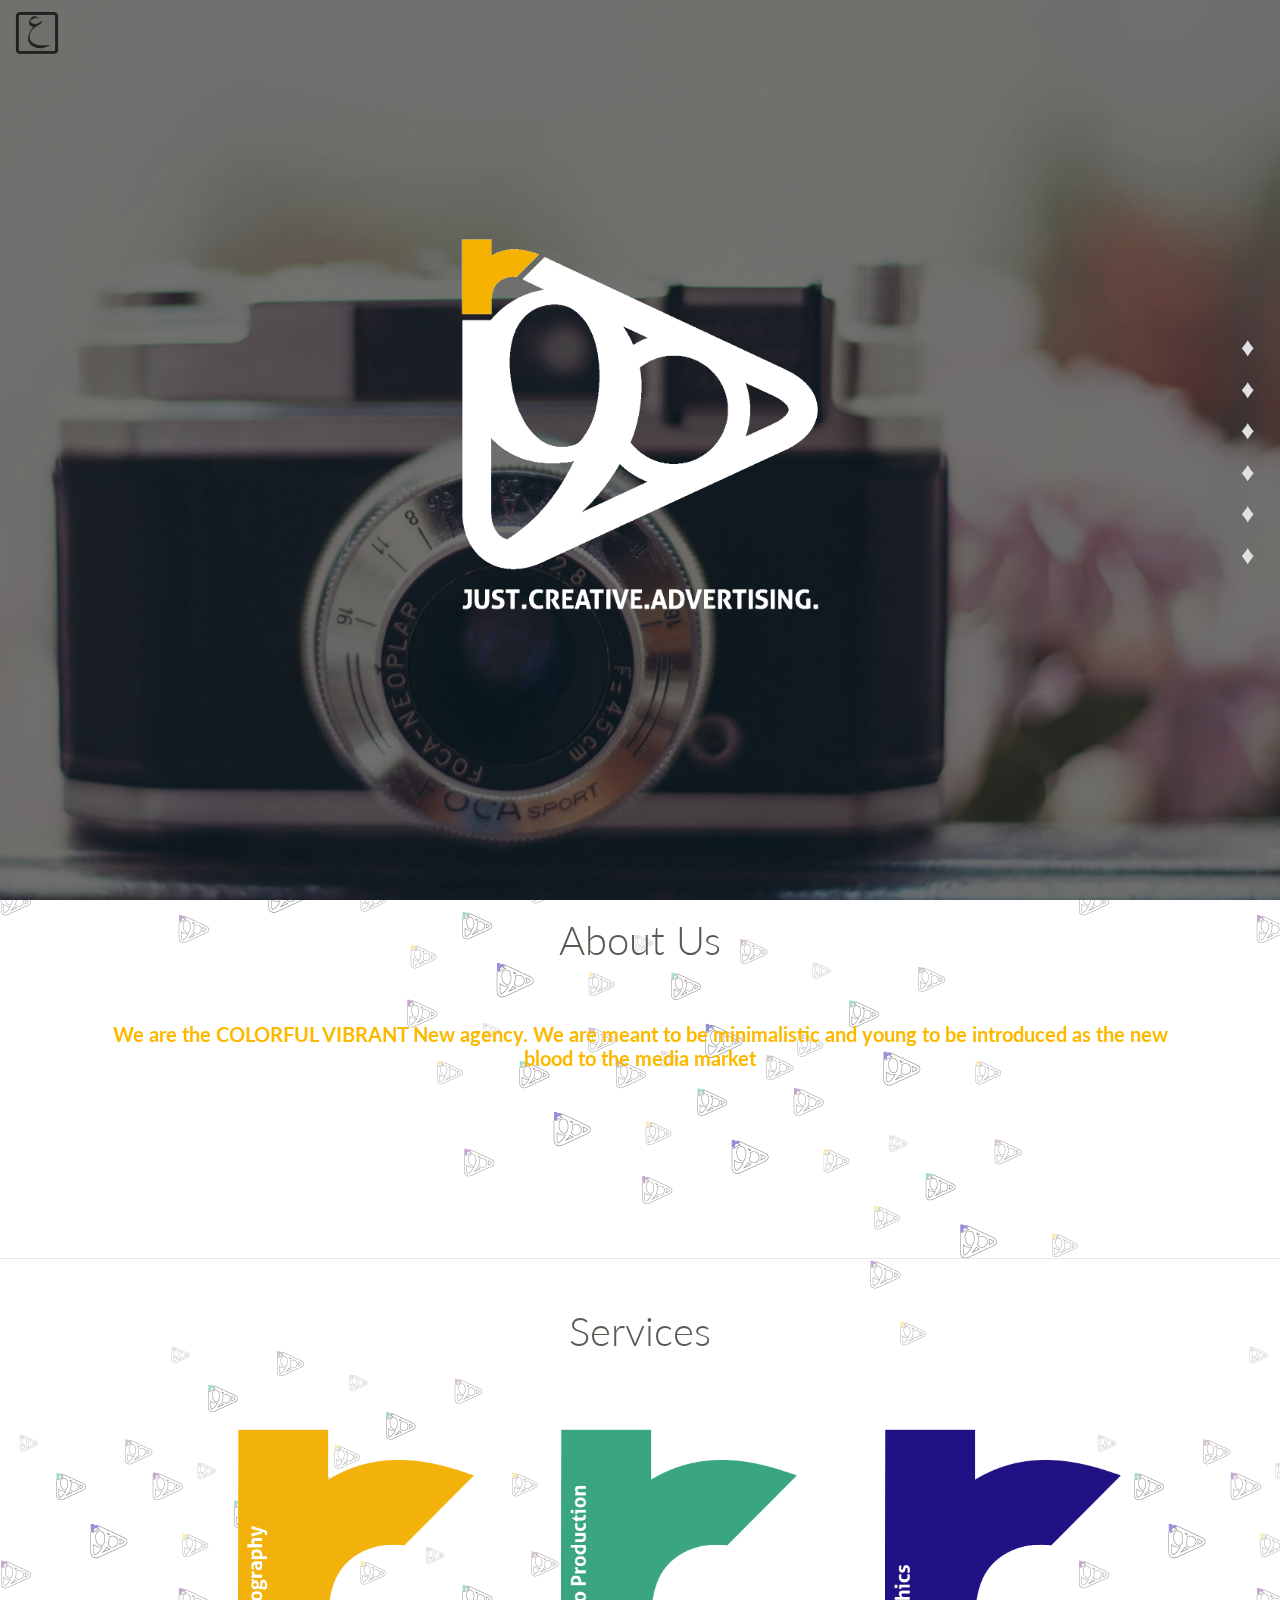
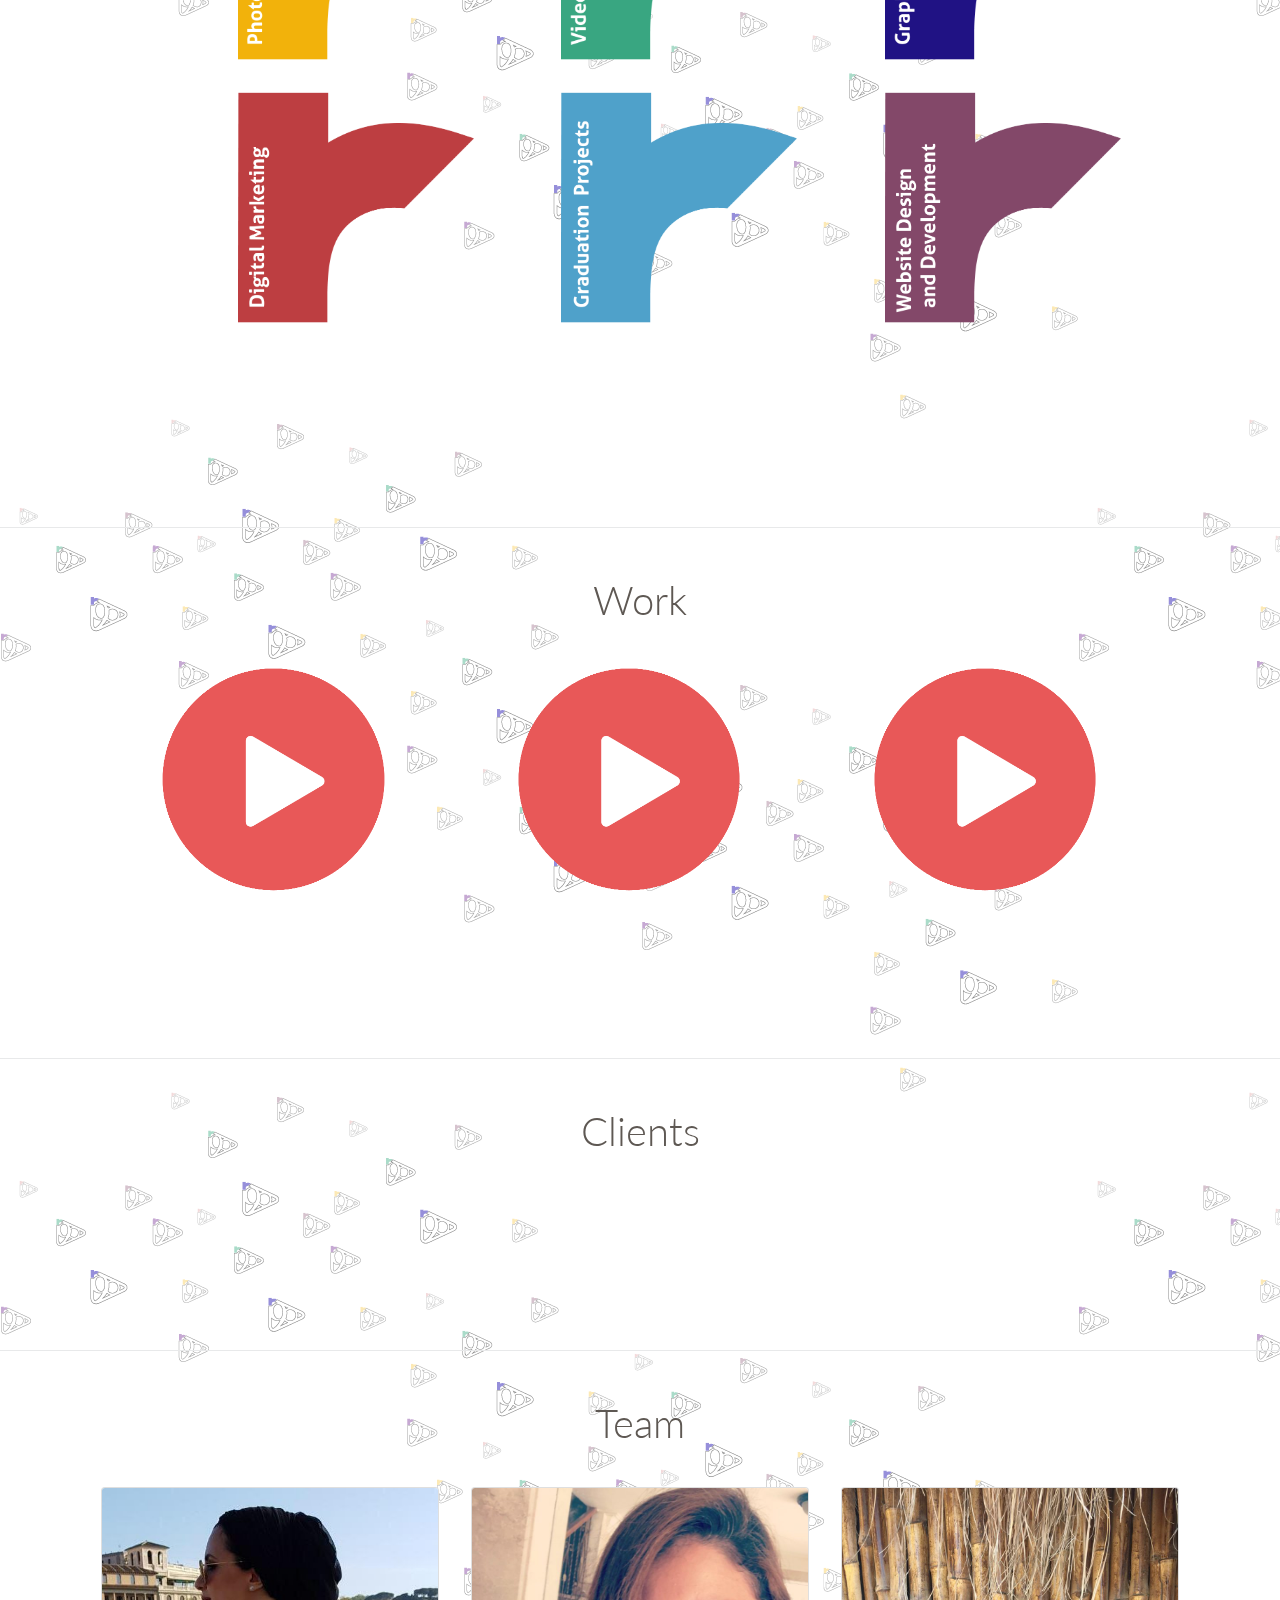
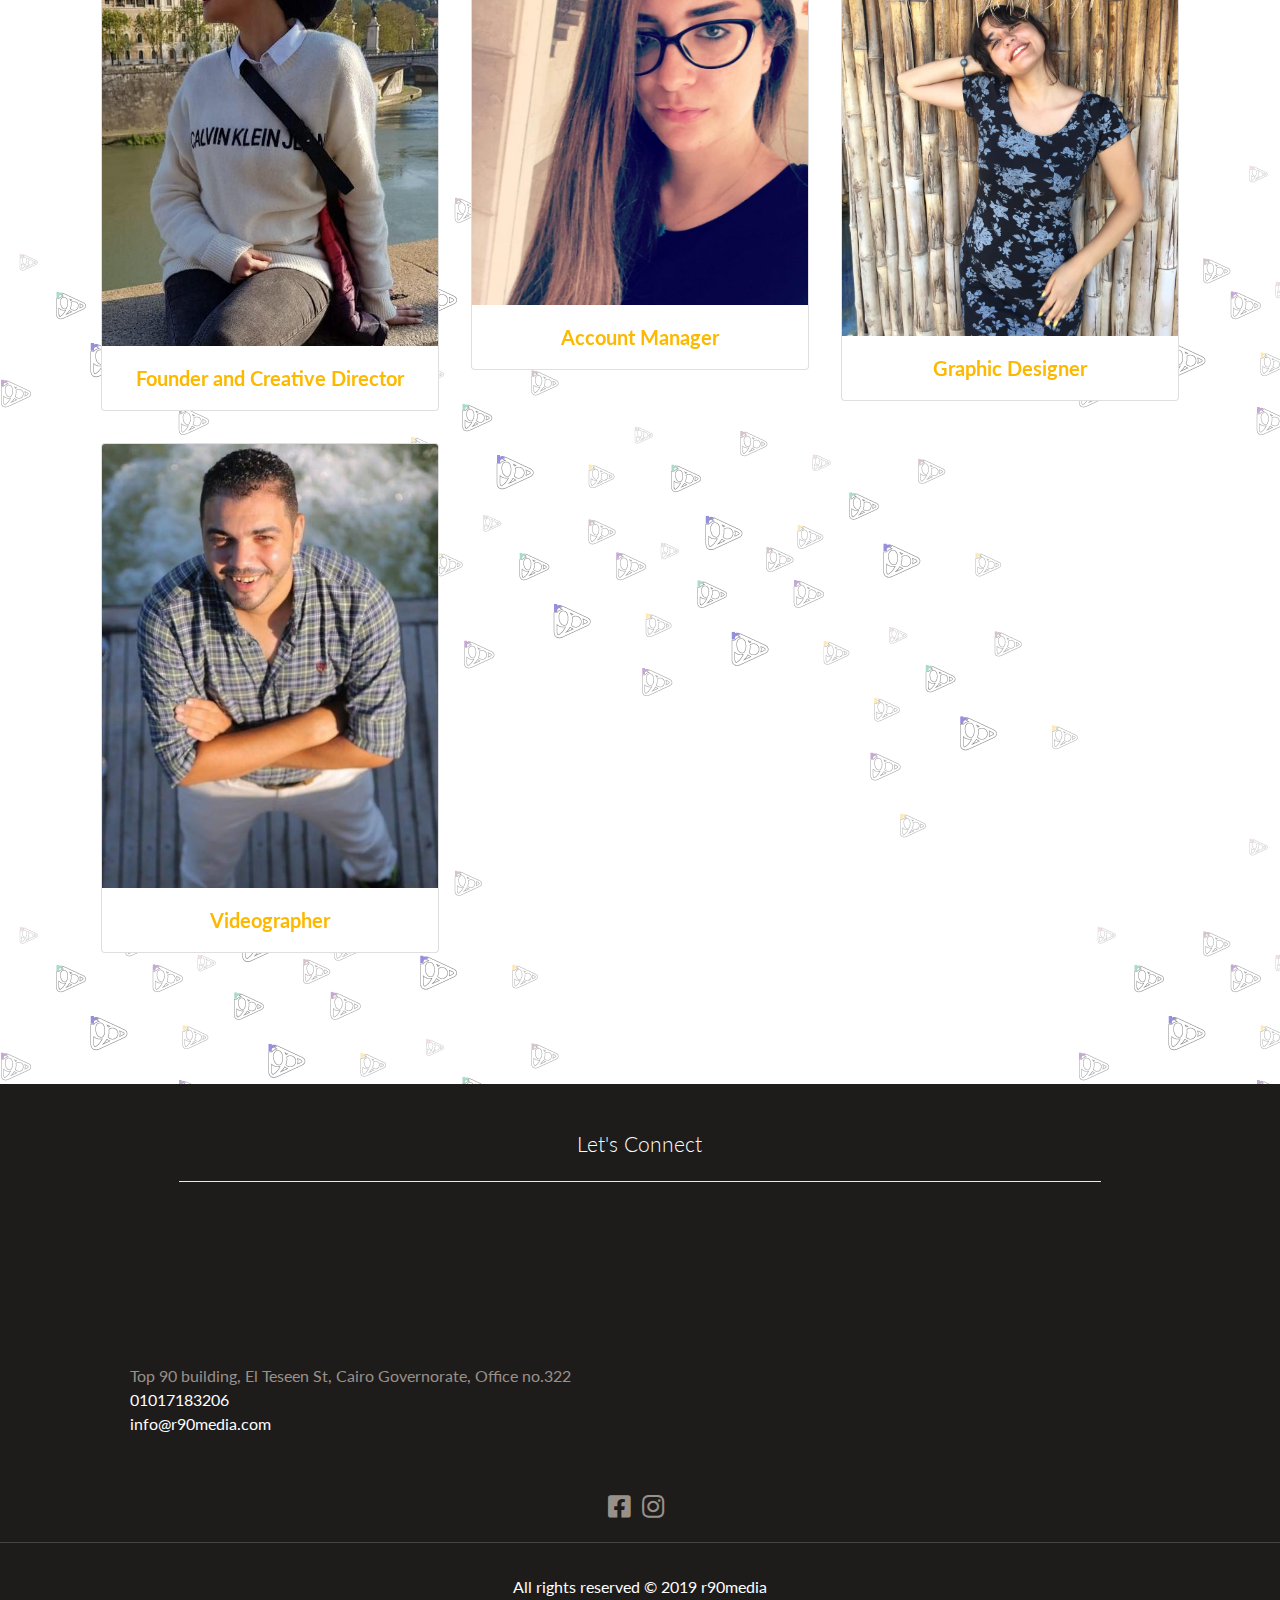
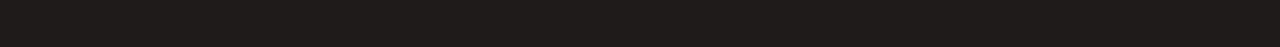
==== index.html @ 30bb2161 "copyright fixed" ====
<!DOCTYPE html>
<html>

<head>
    <meta charset="UTF-8">
    <meta name="Description" content="r90 media Advertising Agency">
    <meta name="viewport" content="width=device-width">
    <title>r90 media</title>
    <link rel="icon" type="image/png" href="img/r90.png">
    <!---------Linking to Bootstrap----------->
    <link rel="stylesheet" href="https://stackpath.bootstrapcdn.com/bootstrap/4.3.1/css/bootstrap.min.css">
    <link rel="stylesheet" href="https://use.fontawesome.com/releases/v5.5.0/css/all.css">
    <link rel="stylesheet" href="style.css">
    <link rel="stylesheet" href="css/fixed.css">
</head>

<body id="english" data-spy="scroll" data-target="#navbarResponsive">


    <div id="home">

            <div class="lang-icon">
                   <a href="arabic.html"> <img src="img/arabic_icon.png">
                   </a>
                </div>

        <ul class="side-navigation">
            <li class="side-item" id="item1">
                <a href="#home">
                    <span class="sep">♦</span>
                    <span class="sep-hidden">back to top</span>
                </a>

            </li>
            <li class="side-item" id="item2">
                <a href="#services">

                    <span class="sep">♦</span>
                    <span class="sep-hidden">services</span>
                </a>

            </li>
            <li class="side-item" id="item3">
                <a href="#work">
                    <span class="sep">♦</span>
                    <span class="sep-hidden">work</span>
                </a>

            </li>
            <li class="side-item" id="item4">
                <a href="#clients">

                    <span class="sep">♦</span>
                    <span class="sep-hidden">clients</span>
                </a>

            </li>
            <li class="side-item" id="item5">
                <a href="#team">

                    <span class="sep">♦</span>
                    <span class="sep-hidden">Team</span>
                </a>

            </li>
            <li class="side-item" id="item6">
                <a href="#contact">

                    <span class="sep">♦</span>
                    <span class="sep-hidden">Contact us</span>
                </a>

            </li>
        </ul>

       


        <div class="landing">
            <div class="home-wrap">

                <div class="home-inner">
                    <div class="home-inner-foreground">
                        <div class="header-image">
                            <img src="img/header.gif" alt="r90media home">
                        </div>
                    </div>
                </div>
            </div>
        </div>


    </div>



    <div id="about-us" class="offset container">
        <div class="col-12 narrow text-center">
            <h1>About Us</h1>
            <h5>We are the COLORFUL VIBRANT New agency. We are meant to be minimalistic and young to be introduced as
                the new blood to the media market</h5>


        </div>

    </div>
    <div class="liner"></div>


    <div id="services" class="offset container">
        <div class="col-12 narrow text-center">
            <h1>Services</h1>

            <div class="margins">
                <div class="row justify-content-center">

                    <div class="col-6 col-md-4">
                        <div class="parent">
                            <img src="img/serv/serv (1).png" alt="" class="TopCover">
                            <img src="img/serv/serv (2).png" alt="" class="DownInfo">
                        </div>
                    </div>


                    <div class="col-6 col-md-4">
                        <div class="parent">
                            <img src="img/serv/serv (3).png" alt="" class="TopCover">
                            <img src="img/serv/serv (4).png" alt="" class="DownInfo">
                        </div>
                    </div>

                    <div class="col-6 col-md-4">
                        <div class="parent">
                            <img src="img/serv/serv (5).png" alt="" class="TopCover">
                            <img src="img/serv/serv (6).png" alt="" class="DownInfo">
                        </div>
                    </div>
                </div>


                <div class="row justify-content-center">
                    <div class="col-6 col-md-4">
                        <div class="parent">
                            <img src="img/serv/serv (7).png" alt="" class="TopCover">
                            <img src="img/serv/serv (8).png" alt="" class="DownInfo">
                        </div>
                    </div>

                    <div class="col-6 col-md-4">
                        <div class="parent">
                            <img src="img/serv/serv (9).png" alt="" class="TopCover">
                            <img src="img/serv/serv (10).png" alt="" class="DownInfo">
                        </div>
                    </div>

                    <div class="col-6 col-md-4">
                        <div class="parent">
                            <img src="img/serv/serv (11).png" alt="" class="TopCover">
                            <img src="img/serv/serv (12).png" alt="" class="DownInfo">
                        </div>
                    </div>
                </div>
            </div>
        </div>
    </div>

    <div class="liner"></div>

    <div id="work" class="offset container">
        <div class="col-12 narrow text-center">
            <h1>Work</h1>

            <div class="row align-items-center margins">

                <div class="col-8 col-md-4">
                    <a href="projects.html#videography">
                        <div class="parent">
                            <img src="img/work/proj (1).png" alt="" class="TopCover">
                            <img src="img/work/proj (2).png" alt="" class="DownInfo">
                        </div>
                    </a>
                </div>


                <div class="col-8 col-md-4">
                    <a href="projects.html">
                        <div class="parent">
                            <img src="img/work/proj (1).png" alt="" class="TopCover">
                            <img src="img/work/proj (2).png" alt="" class="DownInfo">
                        </div>
                    </a>
                </div>

                <div class="col-8 col-md-4">
                    <a href="projects.html">
                        <div class="parent">
                            <img src="img/work/proj (1).png" alt="" class="TopCover">
                            <img src="img/work/proj (2).png" alt="" class="DownInfo">
                        </div>
                    </a>
                </div>
            </div>

        </div>
    </div>

    <div class="liner"></div>

    <div id="clients" class="offset container">
        <div class="col-12 narrow text-center">
            <h1>Clients</h1>

            <div class="row align-items-center">

                <div class="col-md">
                    <div class="parent-cl">
                        <img src="https://r90media.files.wordpress.com/2019/08/ncg-logo-02-e1566301407555.png?w=820"
                            alt="">

                    </div>
                </div>


                <div class="col-md">
                    <div class="parent-cl">
                        <img src="https://r90media.files.wordpress.com/2019/08/62077282_2482028028692754_248214286113964032_n-3.png?w=900"
                            alt="">
                    </div>
                </div>
            </div>

        </div>
    </div>

    <div class="liner"></div>

    <div id="team" class="offset container">
        <div class="col-12 narrow text-center">
            <h1>Team</h1>
        </div>

        <div class="row">

            <div class="col-sm-4">
                <div class="card">
                    <img src="img/team/Rana.jpeg" class="card-img-top" alt="Founder and Creative Director">
                    <div class="card-body">
                        <h5 class="card-title text-center">Founder and Creative Director</h5>
                    </div>
                </div>
            </div>

            <div class="col-sm-4">
                <div class="card">
                    <img src="img/team/Heba.jpeg" class="card-img-top" alt="Account Manager">
                    <div class="card-body">
                        <h5 class="card-title text-center">Account Manager</h5>
                    </div>
                </div>
            </div>
            <div class="col-sm-4">
                <div class="card">
                    <img src="img/team/Israa.jpeg" class="card-img-top" alt="Graphic Designer">
                    <div class="card-body">
                        <h5 class="card-title text-center">Graphic Designer</h5>
                    </div>
                </div>
            </div>

            <div class="col-sm-4">
                <div class="card">
                    <img src="img/team/Nabil.jpeg" class="card-img-top" alt="Videographer">
                    <div class="card-body">
                        <h5 class="card-title text-center">Videographer</h5>
                    </div>
                </div>
            </div>


        </div>
    </div>

    <div id="contact" class="offset">
        <footer>
            <div class="row justify-content-center">
                <div class="col-md-5 text-center">

                    <h1>Let's Connect</h1>
                </div>
                <div class="liner"></div>

                <iframe
                    src="https://www.google.com/maps/embed?pb=!1m14!1m8!1m3!1d13817.55097424401!2d31.490044!3d30.025732!3m2!1i1024!2i768!4f13.1!3m3!1m2!1s0x0%3A0xe41be80df554a320!2sTop%2090%20Mall!5e0!3m2!1sen!2sus!4v1566827446288!5m2!1sen!2sus"
                    frameborder="0" style="border:0;" allowfullscreen=""></iframe>
            </div>
            <div class="container">
                <a class="link" href="https://goo.gl/maps/qojc6gVwNiVGMyXYA" target="_blank">Top 90 building, El Teseen
                    St, Cairo Governorate, Office
                    no.322</a>
                <p>01017183206<br>info@r90media.com</p>
            </div>
            <div class="row justify-content-center">
                <div class="col-md-5 text-center">
                    <a class="icon" href="https://www.facebook.com/r90media/" target="_blank"><i
                            class="fab fa-facebook-square"></i></a>
                    <a class="icon" href="https://instagram.com/r90media?igshid=zw051mfiknlb" target="_blank"><i
                            class="fab fa-instagram"></i></a>
                </div>
            </div>

            <div class="copyright text-center">
                <div class="liner"></div>
                <p>All rights reserved &copy; 2019 r90media</p>
            </div>

        </footer>
    </div>



    <!---------Linking to Bootstrap----------->
    <script src="https://code.jquery.com/jquery-3.3.1.slim.min.js"></script>
    <script src="https://cdnjs.cloudflare.com/ajax/libs/popper.js/1.14.7/umd/popper.min.js"></script>
    <script src="https://stackpath.bootstrapcdn.com/bootstrap/4.3.1/js/bootstrap.min.js"></script>

</body>
</html>
---- style.css ----
@import url('https://fonts.googleapis.com/css?family=Lato:300,700&display=swap');

body{
    overflow-x: hidden;
    background-image: url(img/backgroundBody.png);
    animation:  animatedBackground 8s linear infinite;
    font-family: 'Lato', sans-serif;
    color: #5e5853;

  }

  .home-inner{
    background-image: url(img/BackgroundHeader.jpg);
    
  }

  .home-inner-foreground{ 
    background-color: rgba(0,0,0,.5) !important;
    position: fixed;
    top: 0;
    left: 0;
    width: 100%;
    height: 100%;
    background-size: cover;
    background-position: center center;

}

  .header-image img{
    
    display: block;
    width: 30%;
    position: absolute;
    top:25%;
    left: 35%;
      
  }


@keyframes animatedBackground {
    from {
	    background-position: 0 0;
	}
	
	to {
		background-position: 1080px 0;
	}
}


/*Navbar Start*/

.lang-icon img{
  position: absolute;
  width: 3rem;
  left: 1%;
  top: 1%;
  opacity: .7;
}

#arabic .lang-icon img{
  left: 96%;
}

.lang-icon:hover img{
  opacity: 1;
}


/*Navbar End*/

.container{
    margin-bottom: 9% !important;
}


h1{
    font-weight: 300;
}

h5{
    font-weight: 700;
    color: #fcb900;
    margin: 3.6rem auto;

}

.parent {
	
	
	width: 90% !important;
}

.TopCover {
	opacity: 1;
    position: inherit;
    width:inherit;
	z-index: 1 !important;
	transition-property: opacity;
	transition: .2s linear;
}

.DownInfo {
	display: none;
    position: absolute;
    width:73.7%;
    top:0;
    left:0;
    margin-left: 8.5% !important;
    margin-top: 4.5% !important;

	
}

.parent:hover .TopCover {
	opacity: .1;
}

.parent:hover .DownInfo {
	display: inline;
	-webkit-box-shadow: 0 0 20px -6px grey;
	-moz-box-shadow: 0 0 20px -6px grey;
	box-shadow: 0 0 20px -6px grey;
}

#services .margins{
    margin: 3.6rem auto;
    margin-left: 10% !important;
}

.liner{
    width: 100%;
    height: 1px;
    background-color: #e8e9ea;
    margin: 0 auto 2rem;
}

#work .DownInfo {
	display: none;
    position: inherit;
    width:inherit;
    

	
}

#work .parent:hover .TopCover {
	display: none;
}

#work .parent:hover .DownInfo{
    display: inline;
}

#work .margins{
  margin-left: 1% !important;

}

.parent-cl img{
    width: 70% !important;
    overflow: hidden;
}

#team h5{
  margin:0 auto;
}


footer{
    background-color:#1e1c1b;
    color:white;
    padding: 2rem 0 2rem;
    margin-top: 1rem;
}

footer h1{
    font-size: 130%;
}



footer iframe{
    width: 80% !important;
    height: 70% !important;
    border: 0;
}


footer img{
    height: 5rem;
    margin: 1.5rem 0;
  }
  
  footer a{
    
    color:#99908a;
    
  }
  
  /*to remove*/
  footer svg.svg-inline--fa{
    font-size: 1.6rem;
    margin: 1.2rem .5rem 0 0;
  
  }
  
  
  
  
  footer .icon{
    display: inline-block;
    font-size: 1.6rem;
    margin: 1.2rem .5rem 0 0;
  
  }
  
  footer .icon:hover{
    color: #5e5853  !important;
  }

  footer .liner{

      width:72%;
      background-color: #e8e9ea;
      height: 1px;
     

  }

  footer .container{
    max-width:82% !important;
    margin: 0 auto !important;
  }

  #arabic footer .container{
    
    text-align: right;
  }

  footer .link:hover{
    color: #5e5853  !important;
    text-decoration: none;

  }

  footer .copyright .liner{
    width:100%;
    opacity: .2;
  }

  
  




  /*nav sidebar*/
  .side-navigation{
    
  list-style: none;
  margin: 0;
  padding: 0;
  position: fixed;
  right: 1.6em;
  top: 50%;
  -webkit-transform: translateY(-50%);
  transform: translateY(-50%);

  }

  
  
  

  .side-navigation .sep-hidden{
    text-transform: uppercase;
    font-weight: 700;
    letter-spacing: 1px;
    display: inline-block;
    line-height: 1;
    padding: .8em 3.2em .8em .8em;
    -webkit-transform: translateX(4em);
    transform: translateX(4em);
    outline: none;
    opacity: 0;
    transition: .3s;
    white-space: nowrap;
  }

  .side-navigation .sep{
    float: right;
    color:rgba(224,225,227,1) !important;
    font-size: 1.65rem;
    line-height: 1;
    margin-top: .3em;
  }

  .side-navigation .side-item:hover .sep{
    color:rgba(224,225,227,.2) !important;

  }

  .side-navigation .side-item:hover .sep-hidden{
    opacity: 1;
    -webkit-transform: translateX(-.1em);
    transform: translateX(-.1em)
  }

  .side-navigation a{
    text-decoration: none;
    outline: none;
    color:rgba(224,225,227,1);
  }


  html {
    scroll-behavior: smooth;
   }




  
 


  @media (max-width: 650px){





    .side-navigation{
      display: none;
    }
   .parent{
     width:100% !important;
   }

   #services .margins{
    margin-left: 10% !important;
  }

  .DownInfo {
  
      width:80.5%;
      
      margin-left: 10% !important;
      margin-top: 10% !important;
  
    
  }

  #work .margins{
    margin-left: 25% !important ;
  }

  #work .DownInfo{
    margin-left: 0 !important;
  }

  #arabic #work .margins{
    margin-right: 25% !important;
    margin-left: 0 !important;
  }

  .header-image img{
    width: 50%;
    top:35%;
    left: 28%;
      
  }

  #arabic .lang-icon img{
    left: 85%;
  }
  
  }
---- css/fixed.css ----
/*--- Extra Bootstrap Column Padding --*/
[class*="col-"] {
  padding: 1rem;
}

/*--- Bootstrap Mobile Gutter Fix --*/
.row, .container-fluid {
margin-left: 0px!important;
margin-right: 0px!important;
}

/*--- Fix for Fixed Navbar jumping on scroll --*/
.fixed-top  {
 -webkit-backface-visibility: hidden;
}

/*--- Fixed Landing Page Section --*/
.landing {
  position: relative;
  width: 100%;
  height: 100vh;
  display: table;
  z-index: -1;
}
.home-wrap {
  clip: rect(0, auto, auto, 0);
  position: absolute;
  top: 0;
  left: 0;
  width: 100%;
  height: 100%;
}
.home-inner {
  position: fixed;
  display: table;
  top: 0;
  left: 0;
  width: 100%;
  height: 100%;
  background-size: cover;
  background-position: center center;
  -webkit-transform: translateZ(0);
          transform: translateZ(0);
  will-change: transform;
}
.home-inner-secondary {
  position: fixed;
  display: table;
  top: 0;
  left: 0;
  width: 100%;
  height: 100%;
  background-size: cover;
  background-position: center center;
  -webkit-transform: translateZ(0);
          transform: translateZ(0);
  will-change: transform;
}

/*--- iOS Fixed Background Image --*/
.fixed-background {
  position: relative;
  width: 100%;
}
.fixed-wrap {
  clip: rect(0, auto, auto, 0);
  position: absolute;
  top: 0;
  left: 0;
  width: 100%;
  height: 100%;
  z-index: -999!important;
}
.fixed {
  position: fixed;
  display: block;
  top: 0;
  left: 0;
  width: 100%;
  height: 100%;
  background-size: cover;
  background-position: center center;
  -webkit-transform: translateZ(0);
          transform: translateZ(0);
  will-change: transform;
}
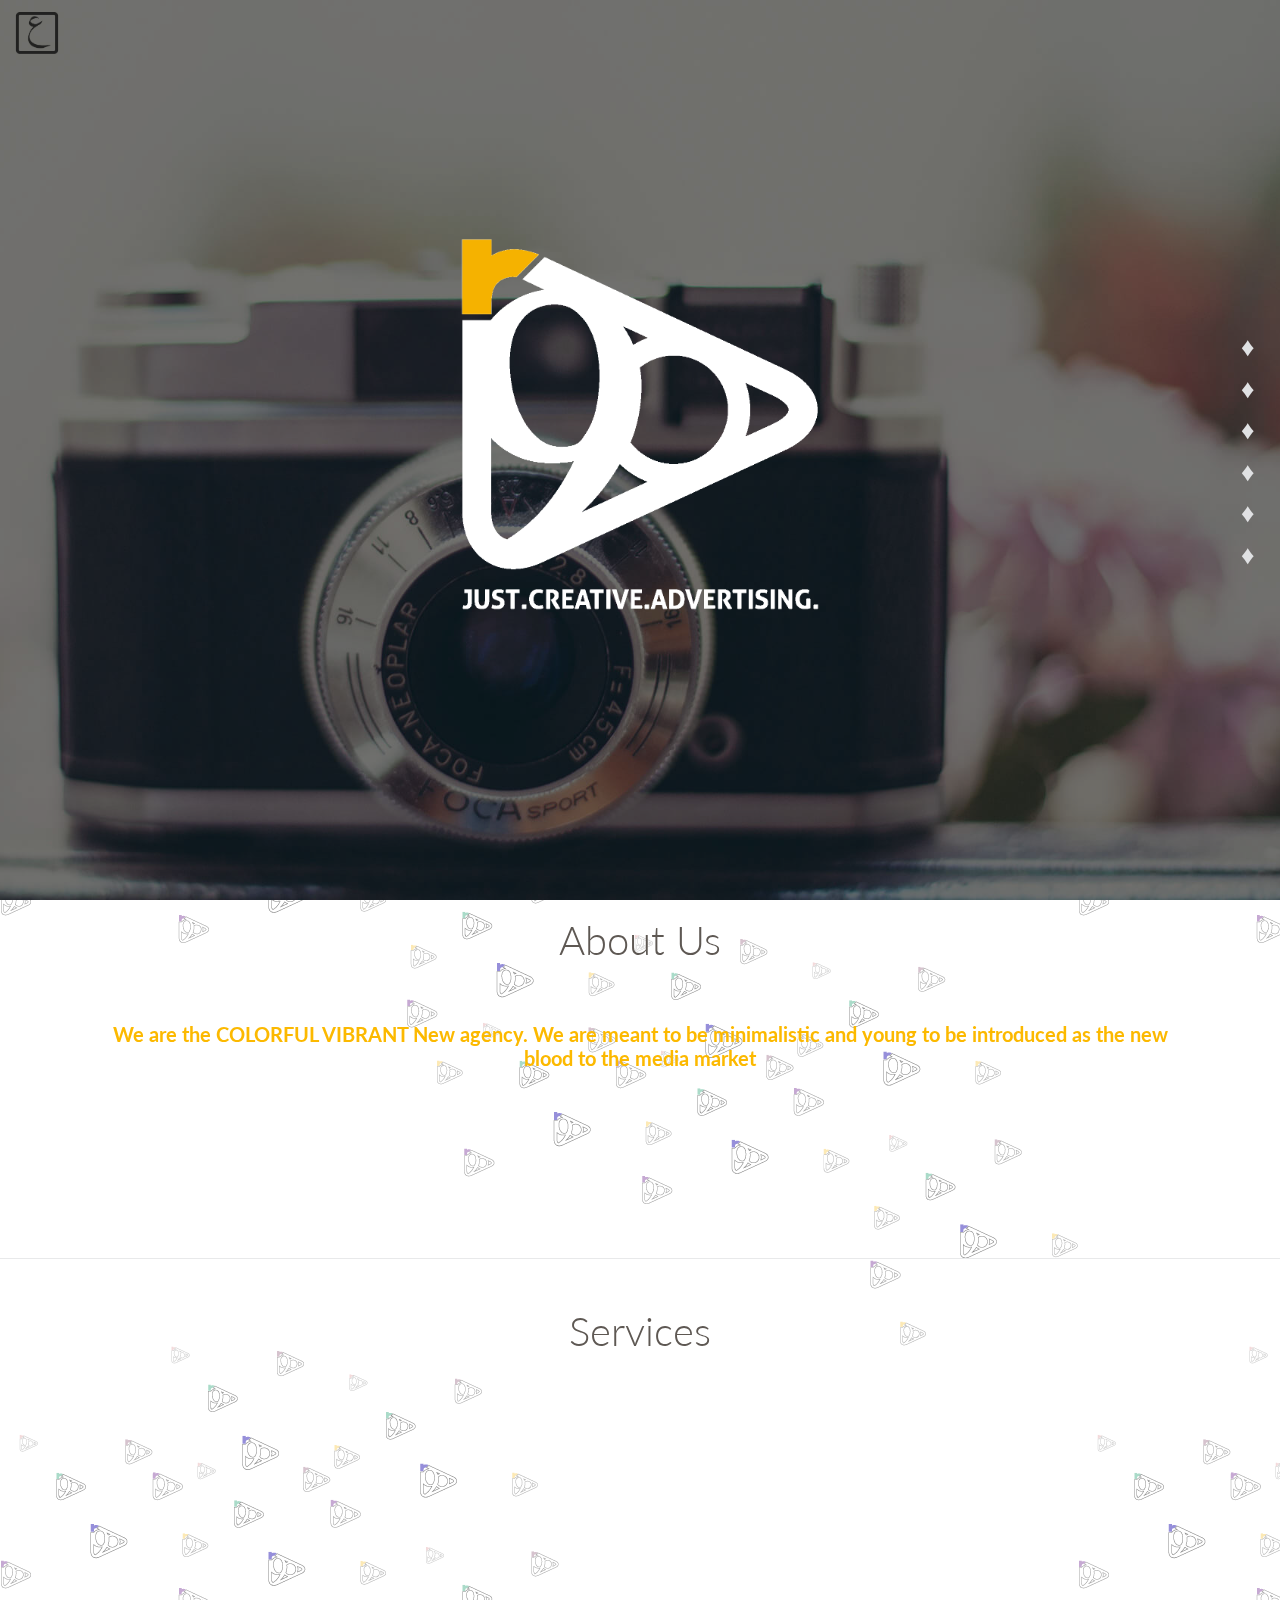
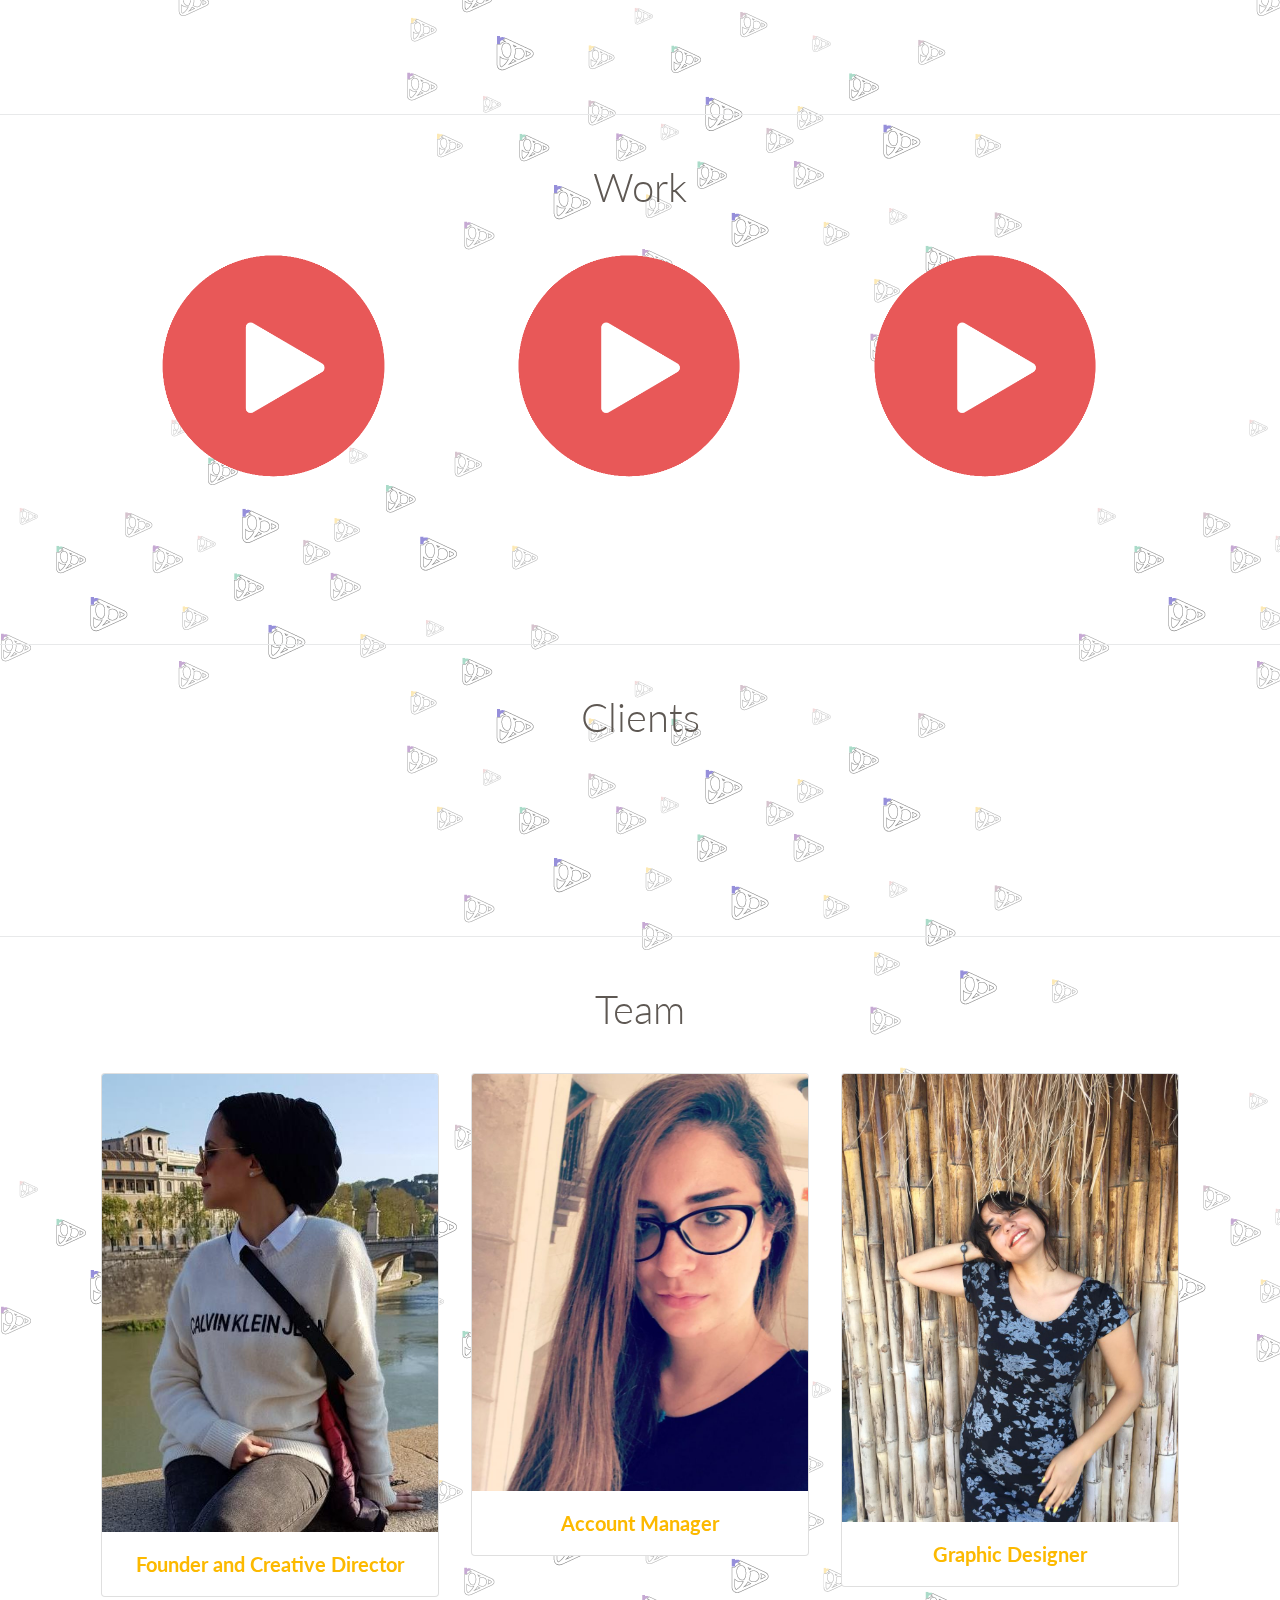
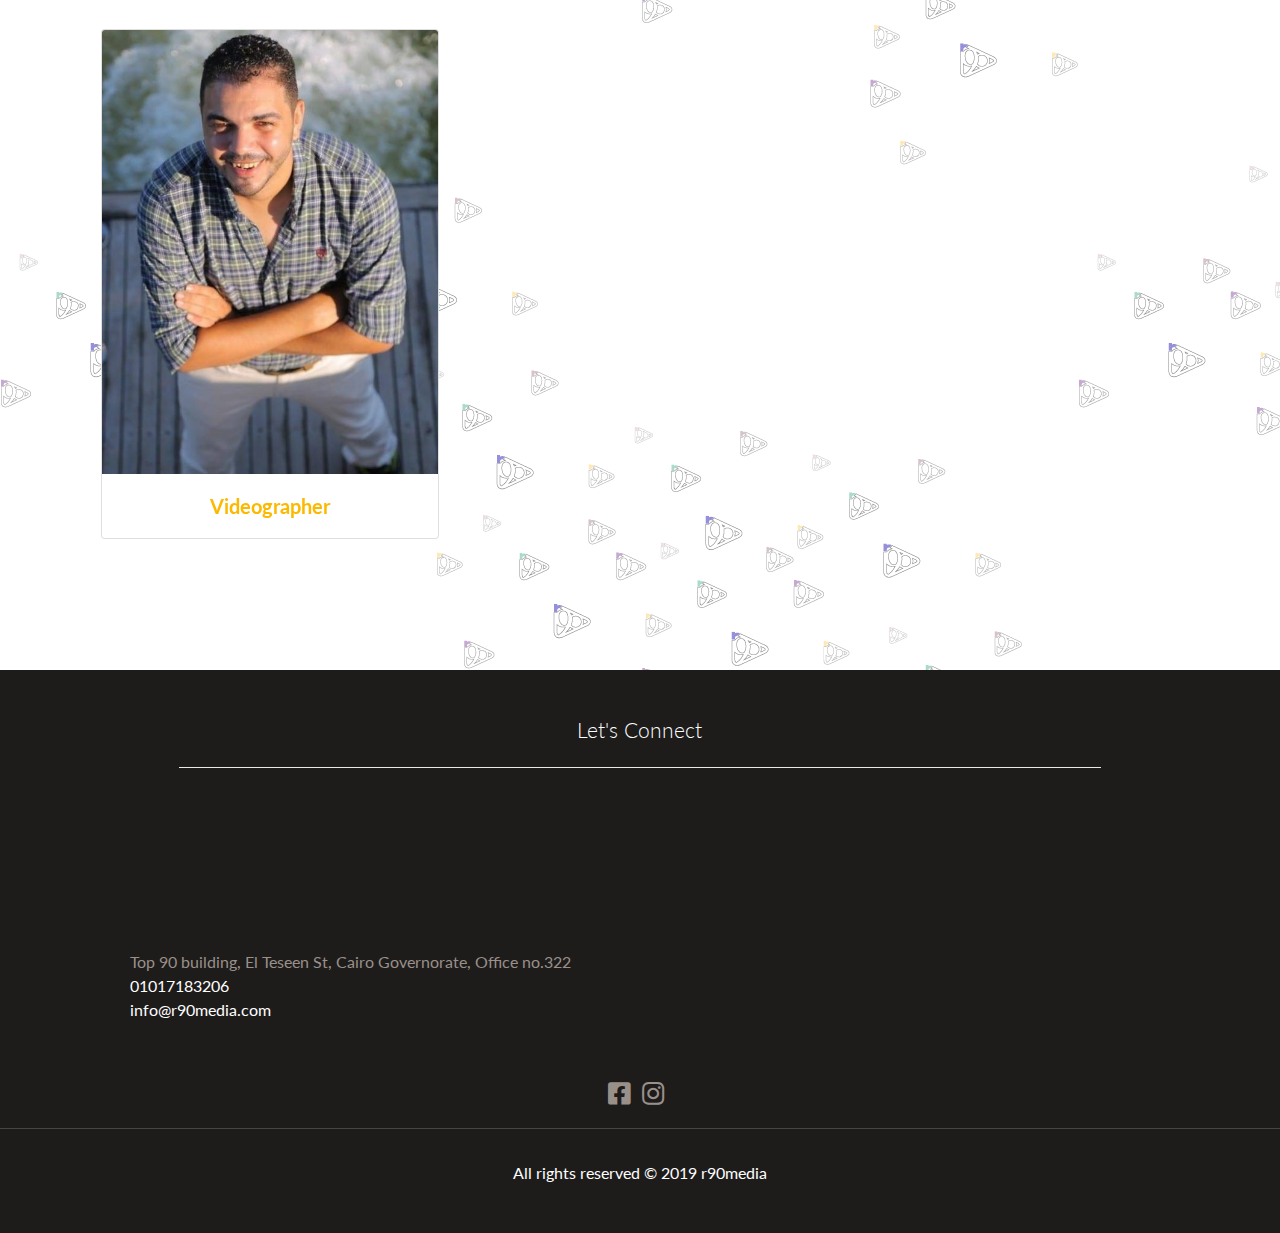
==== commit b2de4622: "arabic Services" ====
--- a/index.html
+++ b/index.html
@@ -5,7 +5,7 @@
     <meta charset="UTF-8">
     <meta name="Description" content="r90 media Advertising Agency">
     <meta name="viewport" content="width=device-width">
-    <title>r90 media</title>
+    <title>r90 MEDIA - JUST. CREATIVE. ADVERTISING</title>
     <link rel="icon" type="image/png" href="img/r90.png">
     <!---------Linking to Bootstrap----------->
     <link rel="stylesheet" href="https://stackpath.bootstrapcdn.com/bootstrap/4.3.1/css/bootstrap.min.css">
@@ -27,7 +27,7 @@
         <ul class="side-navigation">
             <li class="side-item" id="item1">
                 <a href="#home">
-                    <span class="sep">♦</span>
+                    <span class="sep"><strong>♦</strong></span>
                     <span class="sep-hidden">back to top</span>
                 </a>
 
@@ -35,14 +35,14 @@
             <li class="side-item" id="item2">
                 <a href="#services">
 
-                    <span class="sep">♦</span>
+                    <span class="sep"><strong>♦</strong></span>
                     <span class="sep-hidden">services</span>
                 </a>
 
             </li>
             <li class="side-item" id="item3">
                 <a href="#work">
-                    <span class="sep">♦</span>
+                    <span class="sep"><strong>♦</strong></span>
                     <span class="sep-hidden">work</span>
                 </a>
 
@@ -50,7 +50,7 @@
             <li class="side-item" id="item4">
                 <a href="#clients">
 
-                    <span class="sep">♦</span>
+                    <span class="sep"><strong>♦</strong></span>
                     <span class="sep-hidden">clients</span>
                 </a>
 
@@ -58,7 +58,7 @@
             <li class="side-item" id="item5">
                 <a href="#team">
 
-                    <span class="sep">♦</span>
+                    <span class="sep"><strong>♦</strong></span>
                     <span class="sep-hidden">Team</span>
                 </a>
 
@@ -66,7 +66,7 @@
             <li class="side-item" id="item6">
                 <a href="#contact">
 
-                    <span class="sep">♦</span>
+                    <span class="sep"><strong>♦</strong></span>
                     <span class="sep-hidden">Contact us</span>
                 </a>
 
@@ -116,23 +116,23 @@
 
                     <div class="col-6 col-md-4">
                         <div class="parent">
-                            <img src="img/serv/serv (1).png" alt="" class="TopCover">
-                            <img src="img/serv/serv (2).png" alt="" class="DownInfo">
-                        </div>
-                    </div>
-
-
-                    <div class="col-6 col-md-4">
-                        <div class="parent">
-                            <img src="img/serv/serv (3).png" alt="" class="TopCover">
-                            <img src="img/serv/serv (4).png" alt="" class="DownInfo">
-                        </div>
-                    </div>
-
-                    <div class="col-6 col-md-4">
-                        <div class="parent">
-                            <img src="img/serv/serv (5).png" alt="" class="TopCover">
-                            <img src="img/serv/serv (6).png" alt="" class="DownInfo">
+                            <img src="img/serv/english/serv (1).png" alt="" class="TopCover">
+                            <img src="img/serv/english/serv (2).png" alt="" class="DownInfo">
+                        </div>
+                    </div>
+
+
+                    <div class="col-6 col-md-4">
+                        <div class="parent">
+                            <img src="img/serv/english/serv (3).png" alt="" class="TopCover">
+                            <img src="img/serv/english/serv (4).png" alt="" class="DownInfo">
+                        </div>
+                    </div>
+
+                    <div class="col-6 col-md-4">
+                        <div class="parent">
+                            <img src="img/serv/english/serv (5).png" alt="" class="TopCover">
+                            <img src="img/serv/english/serv (6).png" alt="" class="DownInfo">
                         </div>
                     </div>
                 </div>
@@ -141,22 +141,22 @@
                 <div class="row justify-content-center">
                     <div class="col-6 col-md-4">
                         <div class="parent">
-                            <img src="img/serv/serv (7).png" alt="" class="TopCover">
-                            <img src="img/serv/serv (8).png" alt="" class="DownInfo">
-                        </div>
-                    </div>
-
-                    <div class="col-6 col-md-4">
-                        <div class="parent">
-                            <img src="img/serv/serv (9).png" alt="" class="TopCover">
-                            <img src="img/serv/serv (10).png" alt="" class="DownInfo">
-                        </div>
-                    </div>
-
-                    <div class="col-6 col-md-4">
-                        <div class="parent">
-                            <img src="img/serv/serv (11).png" alt="" class="TopCover">
-                            <img src="img/serv/serv (12).png" alt="" class="DownInfo">
+                            <img src="img/serv/english/serv (7).png" alt="" class="TopCover">
+                            <img src="img/serv/english/serv (8).png" alt="" class="DownInfo">
+                        </div>
+                    </div>
+
+                    <div class="col-6 col-md-4">
+                        <div class="parent">
+                            <img src="img/serv/english/serv (9).png" alt="" class="TopCover">
+                            <img src="img/serv/english/serv (10).png" alt="" class="DownInfo">
+                        </div>
+                    </div>
+
+                    <div class="col-6 col-md-4">
+                        <div class="parent">
+                            <img src="img/serv/english/serv (11).png" alt="" class="TopCover">
+                            <img src="img/serv/english/serv (12).png" alt="" class="DownInfo">
                         </div>
                     </div>
                 </div>
@@ -297,7 +297,7 @@
                 <a class="link" href="https://goo.gl/maps/qojc6gVwNiVGMyXYA" target="_blank">Top 90 building, El Teseen
                     St, Cairo Governorate, Office
                     no.322</a>
-                <p>01017183206<br>info@r90media.com</p>
+                <p itemprop="telephone">01017183206<br>info@r90media.com</p>
             </div>
             <div class="row justify-content-center">
                 <div class="col-md-5 text-center">
--- a/style.css
+++ b/style.css
@@ -128,6 +128,16 @@
     margin-left: 10% !important;
 }
 
+#arabic #services .margins{
+  margin-left: 5% !important;
+  margin-right: 5% !important;
+
+}
+
+#arabic .DownInfo{
+  margin-left: 17.5% !important
+}
+
 .liner{
     width: 100%;
     height: 1px;
@@ -155,6 +165,15 @@
 #work .margins{
   margin-left: 1% !important;
 
+}
+
+#arabic #work .margins{
+  margin-left: 0% !important;
+  margin-right: 4% !important;
+}
+
+#arabic #work .DownInfo{
+  margin-right: 4% !important;
 }
 
 .parent-cl img{
@@ -314,6 +333,38 @@
   }
 
 
+  #arabic .side-navigation {
+    list-style: none;
+
+    position: fixed;
+    top: 50%;
+    right: 0;
+    left: 1.6em;
+
+
+    padding: 0 85% 0 0;
+  }
+
+  #arabic .side-navigation .sep {
+   float: left;
+
+  }
+
+  #arabic .side-navigation .sep-hidden {
+    -webkit-transform: translateX(-1em);
+    transform: translateX(-1em);
+    letter-spacing: 0px;
+
+
+
+   }
+
+   #arabic .side-navigation .side-item:hover .sep-hidden{
+    opacity: 1;
+    -webkit-transform: translateX(4em);
+    transform: translateX(4em);
+  }
+
   html {
     scroll-behavior: smooth;
    }
@@ -321,8 +372,6 @@
 
 
 
-  
- 
 
 
   @media (max-width: 650px){
@@ -331,7 +380,7 @@
 
 
 
-    .side-navigation{
+  .side-navigation{
       display: none;
     }
    .parent{
@@ -342,6 +391,9 @@
     margin-left: 10% !important;
   }
 
+
+
+
   .DownInfo {
   
       width:80.5%;
@@ -350,6 +402,10 @@
       margin-top: 10% !important;
   
     
+  }
+
+  #arabic .DownInfo{
+    margin-left: 10% !important;
   }
 
   #work .margins{
@@ -375,7 +431,12 @@
   #arabic .lang-icon img{
     left: 85%;
   }
-  
-  }
-
-
+
+  footer .container{
+    max-width:88% !important;
+
+  }
+  
+  }
+
+
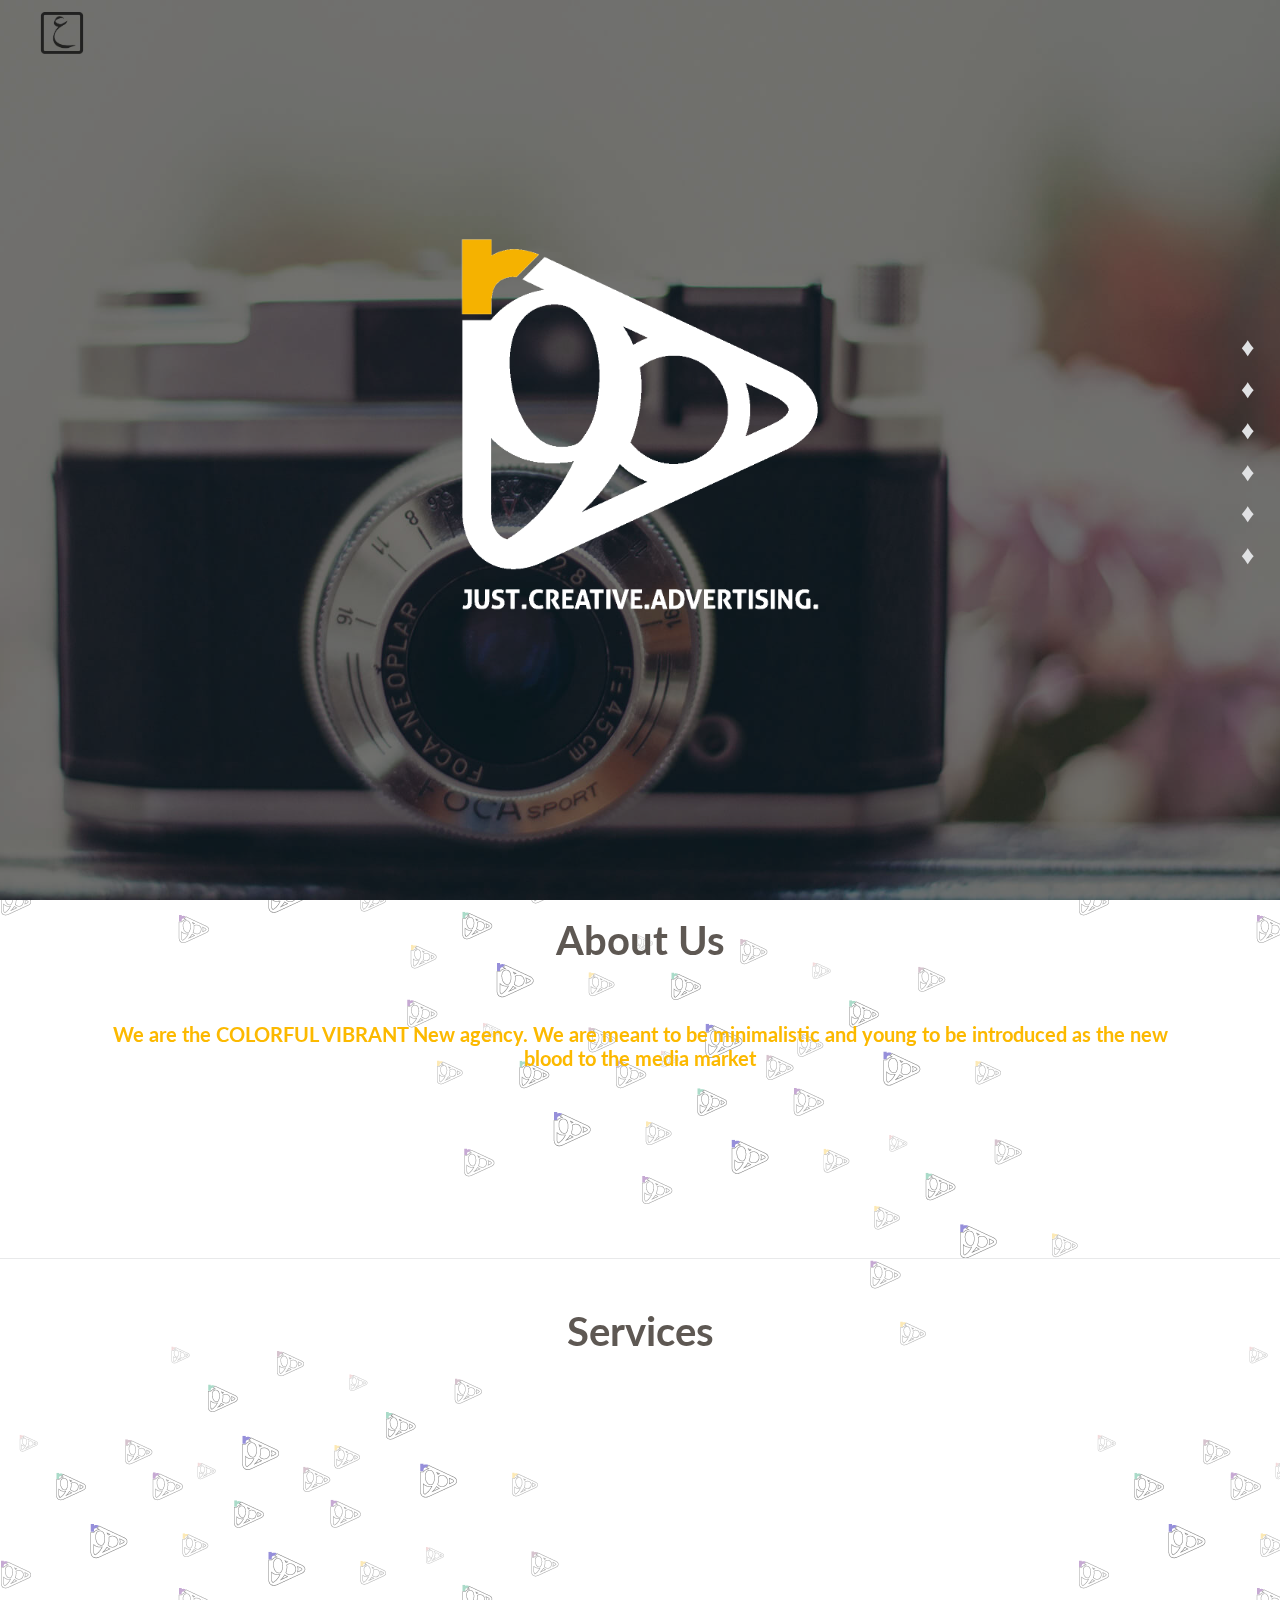
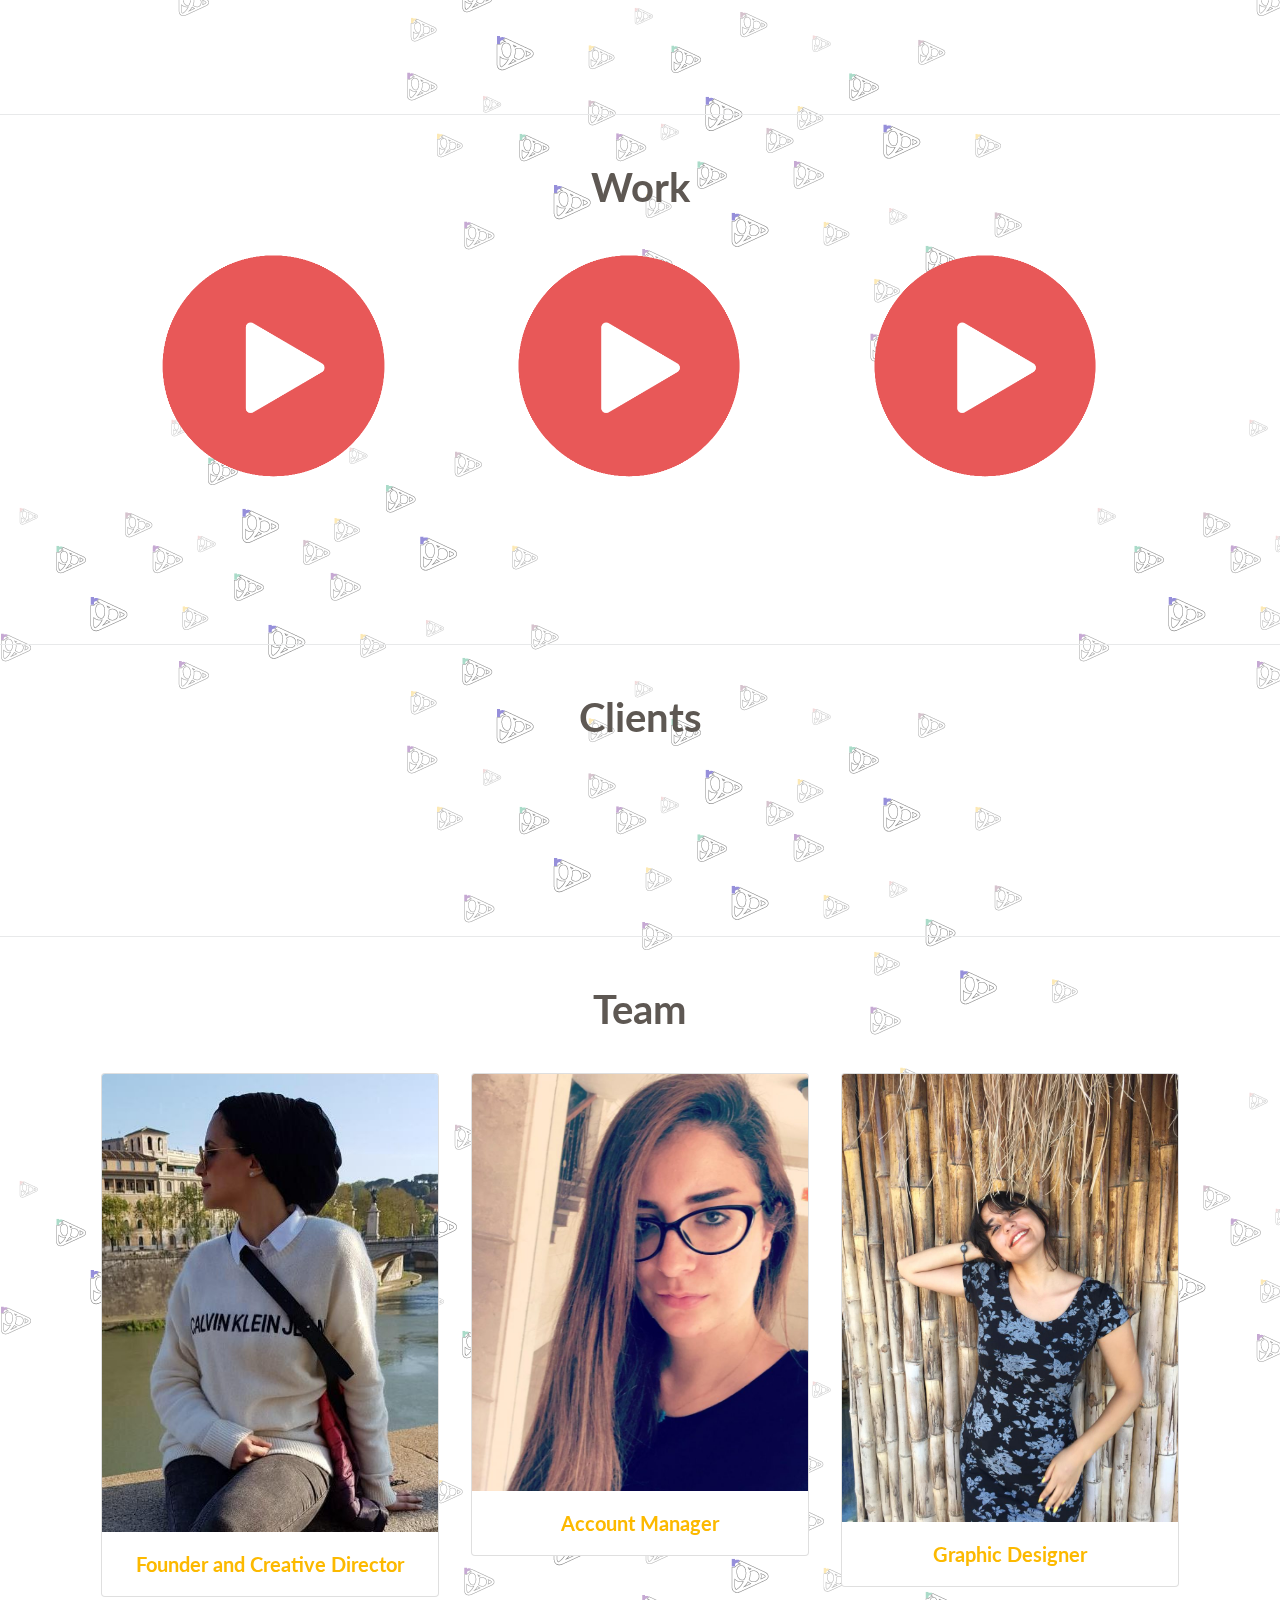
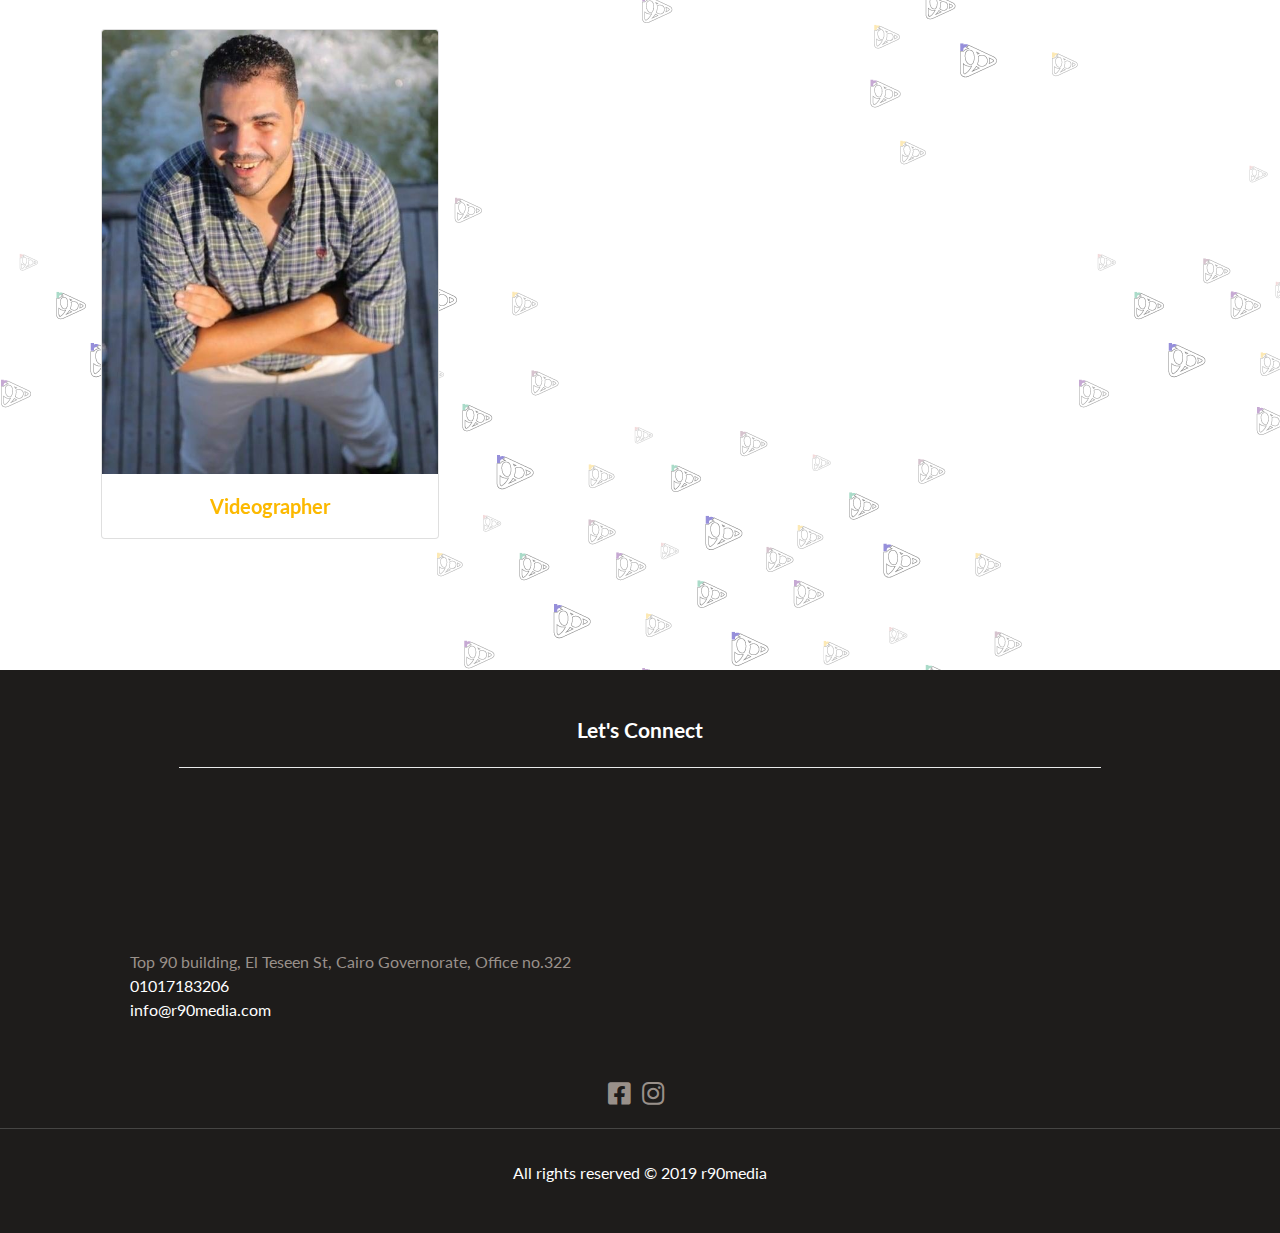
==== commit 2bd6f2c6: "bolded header text added back hamburger menu for mobile" ====
--- a/index.html
+++ b/index.html
@@ -23,6 +23,38 @@
                    <a href="arabic.html"> <img src="img/arabic_icon.png">
                    </a>
                 </div>
+    <div class="mobile-top-bar">
+            <nav class="navbar navbar-expand-lg navbar-dark bg-dark fixed-top">
+                <div></div>
+                <button class="navbar-toggler" type="button" data-toggle="collapse" data-target="#navbarResponsive">
+                    <span class="navbar-toggler-icon"></span>
+                </button>
+                <div class="collapse navbar-collapse" id="navbarResponsive">
+                    <ul class="navbar-nav ml-auto">
+                        <li class="nav-item">
+                            <a class="nav-link" href="#about-us">About us</a>
+                        </li>
+                        <li class="nav-item">
+                            <a class="nav-link" href="#services">Services</a>
+                        </li>
+                        <li class="nav-item">
+                            <a class="nav-link" href="#work">Work</a>
+                        </li>
+                        <li class="nav-item">
+                            <a class="nav-link" href="#clients">Clients</a>
+                        </li>
+                        <li class="nav-item">
+                            <a class="nav-link" href="#team">Team</a>
+                        </li>
+                        <li class="nav-item">
+                            <a class="nav-link" href="#contact">Contact</a>
+                        </li>
+    
+                    </ul>
+    
+                </div>
+            </nav>
+        </div>
 
         <ul class="side-navigation">
             <li class="side-item" id="item1">
@@ -321,7 +353,14 @@
     <!---------Linking to Bootstrap----------->
     <script src="https://code.jquery.com/jquery-3.3.1.slim.min.js"></script>
     <script src="https://cdnjs.cloudflare.com/ajax/libs/popper.js/1.14.7/umd/popper.min.js"></script>
+    <script src="https://ajax.googleapis.com/ajax/libs/jquery/2.1.1/jquery.min.js"></script>
     <script src="https://stackpath.bootstrapcdn.com/bootstrap/4.3.1/js/bootstrap.min.js"></script>
 
 </body>
-</html>+</html>
+
+<script>
+        $('.navbar-nav>li>a').on('click', function(){
+        $('.navbar-collapse').collapse('hide');
+    });
+    </script>--- a/style.css
+++ b/style.css
@@ -50,10 +50,25 @@
 
 /*Navbar Start*/
 
+.navbar{
+  text-transform: uppercase;
+  font-weight: 700;
+  font-size: .9rem;
+  background: rgba(0, 0, 0, 0.1)!important;
+}
+
+.navbar-toggler{
+  outline: none !important;
+}
+
+.mobile-top-bar{
+  display: none;
+}
+
 .lang-icon img{
   position: absolute;
   width: 3rem;
-  left: 1%;
+  left: 3%;
   top: 1%;
   opacity: .7;
 }
@@ -75,7 +90,7 @@
 
 
 h1{
-    font-weight: 300;
+    font-weight: 700;
 }
 
 h5{
@@ -128,11 +143,7 @@
     margin-left: 10% !important;
 }
 
-#arabic #services .margins{
-  margin-left: 5% !important;
-  margin-right: 5% !important;
-
-}
+
 
 #arabic .DownInfo{
   margin-left: 17.5% !important
@@ -378,7 +389,14 @@
 
 
 
-
+  .mobile-top-bar{
+    display: initial;
+  }
+  
+  .lang-icon img{
+    z-index:1100;
+    top: .5%;
+  }
 
   .side-navigation{
       display: none;
@@ -429,7 +447,7 @@
   }
 
   #arabic .lang-icon img{
-    left: 85%;
+    left: 82%;
   }
 
   footer .container{
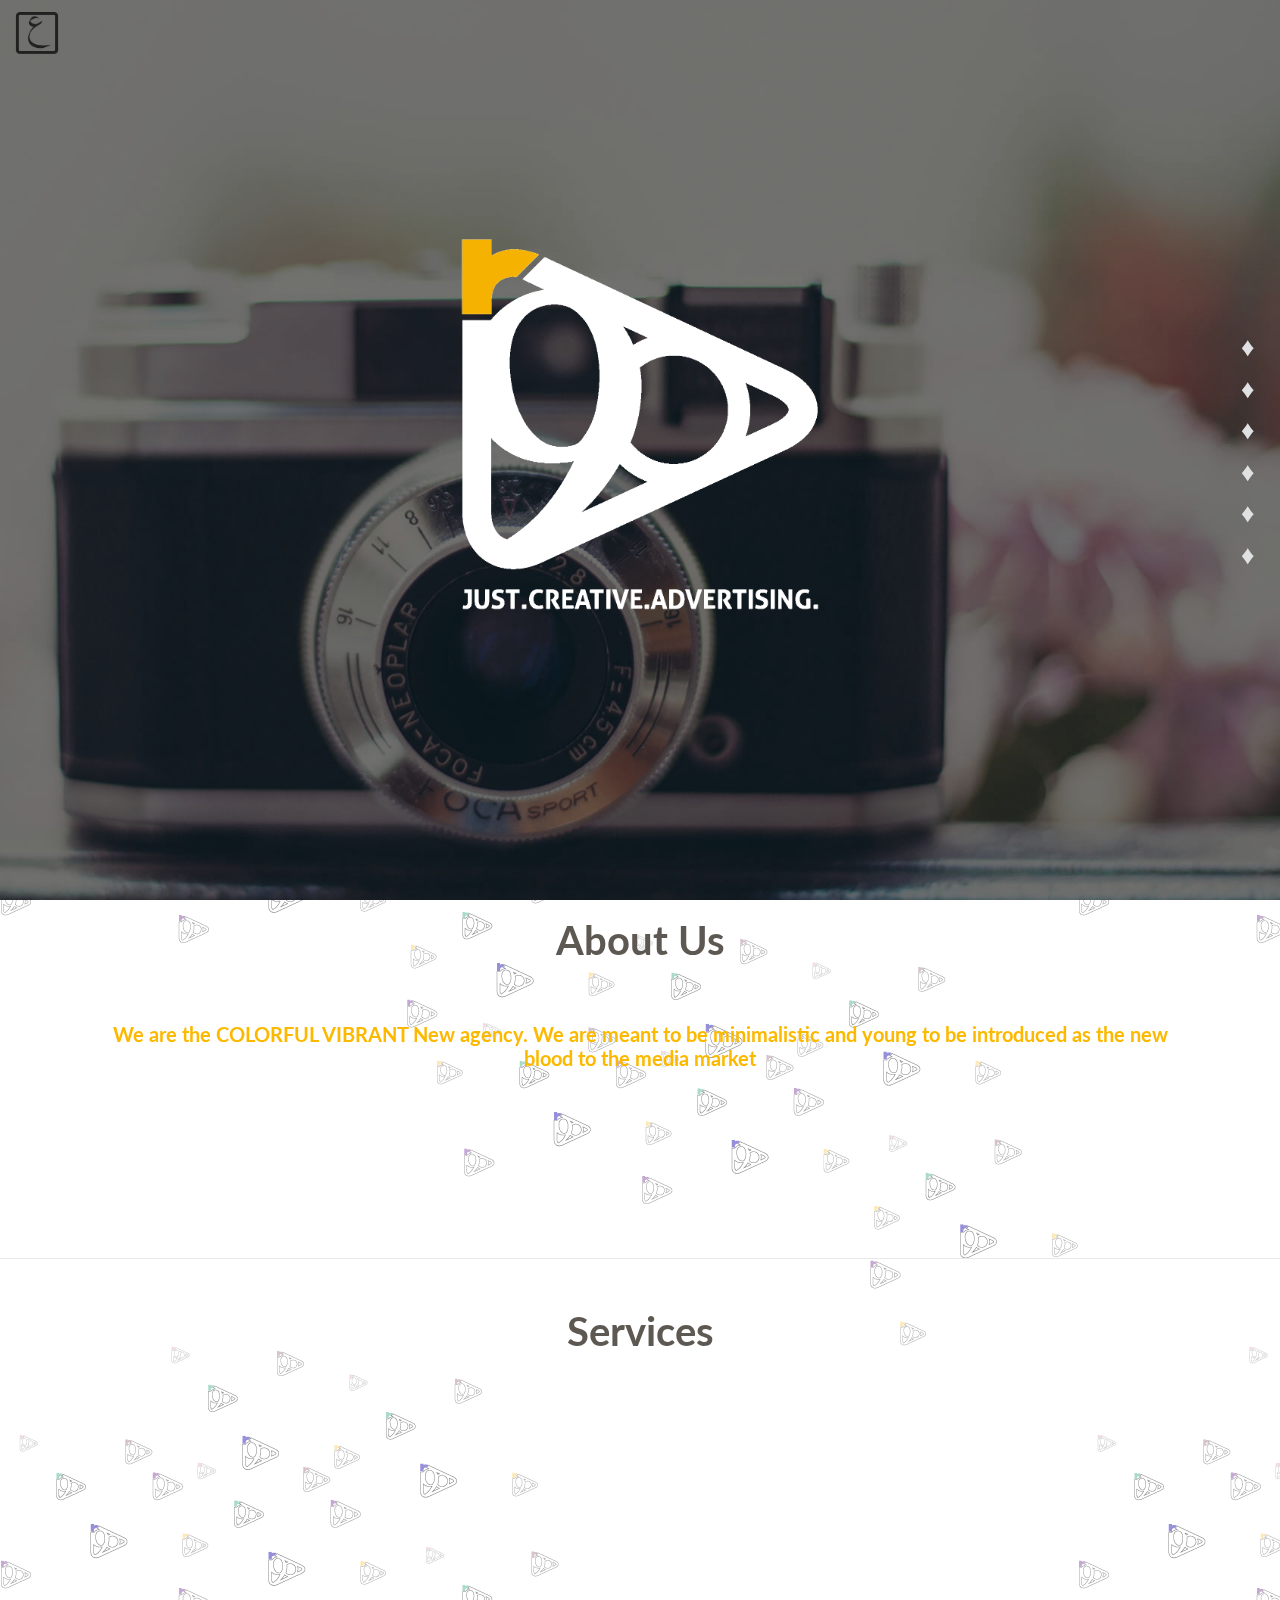
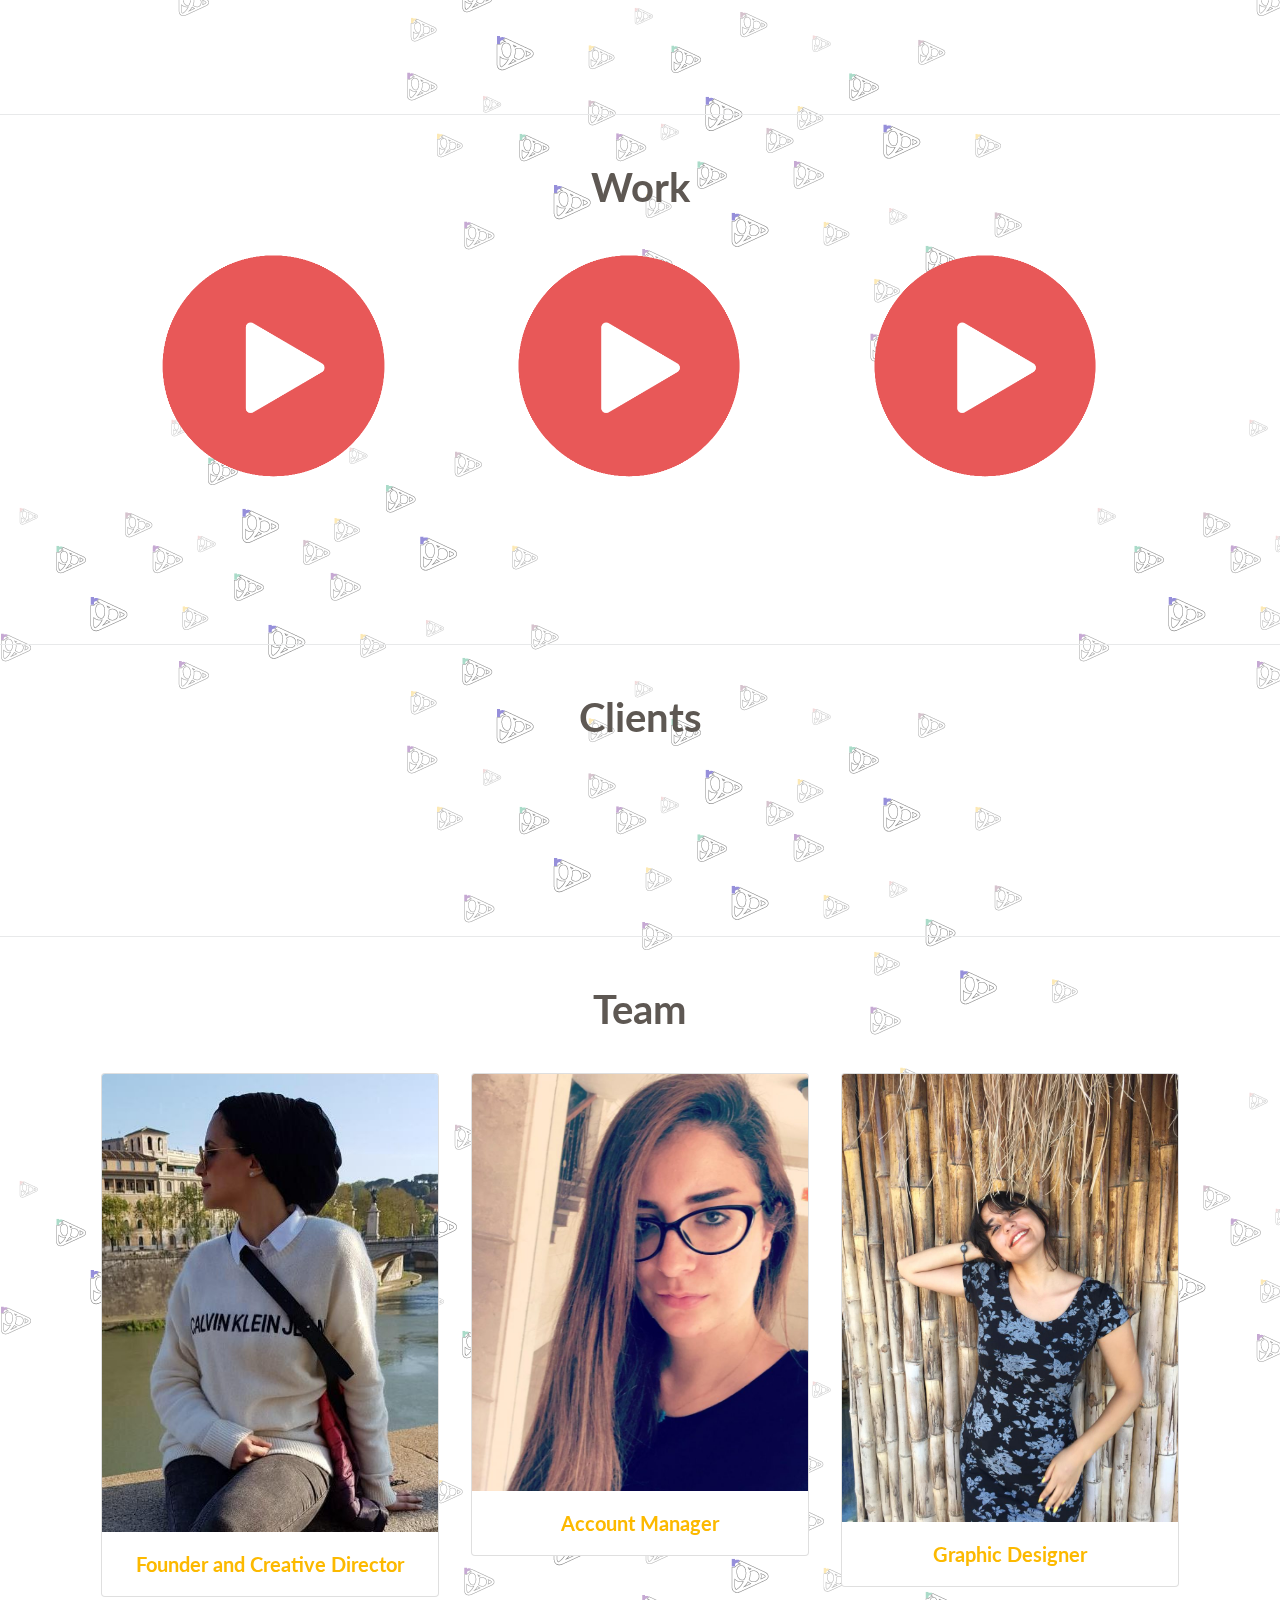
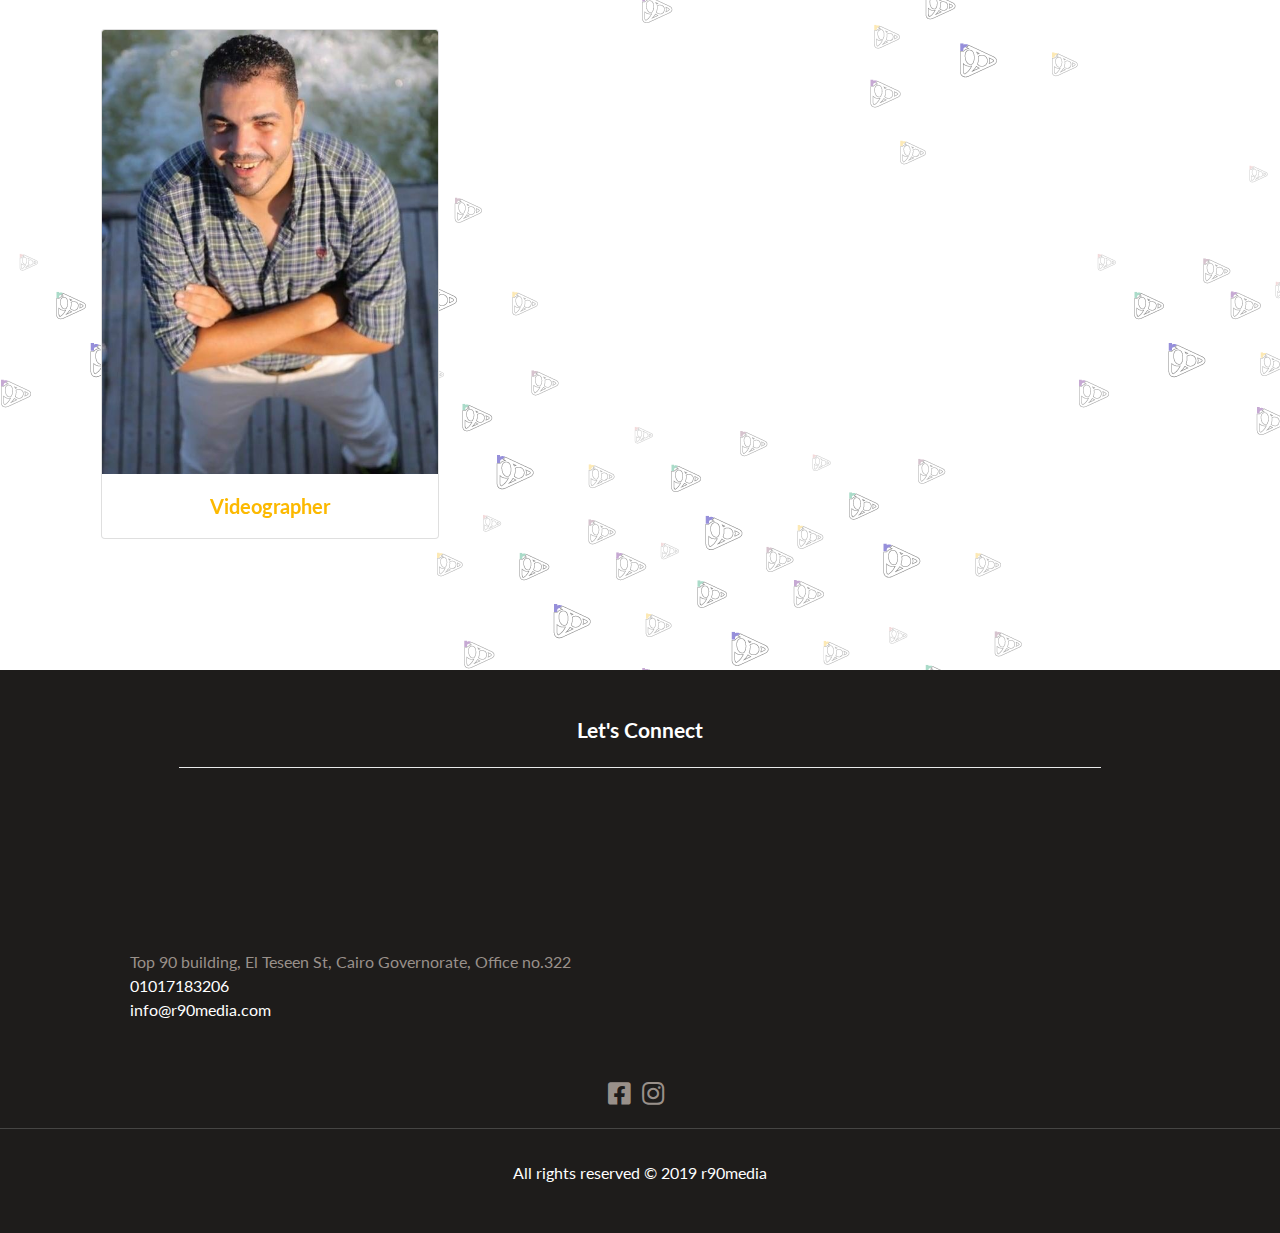
==== commit cea85a42: "." ====
--- a/index.html
+++ b/index.html
@@ -19,11 +19,11 @@
 
     <div id="home">
 
-            <div class="lang-icon">
-                   <a href="arabic.html"> <img src="img/arabic_icon.png">
-                   </a>
-                </div>
-    <div class="mobile-top-bar">
+        <div class="lang-icon">
+            <a href="ar"> <img src="img/arabic_icon.png">
+            </a>
+        </div>
+        <div class="mobile-top-bar">
             <nav class="navbar navbar-expand-lg navbar-dark bg-dark fixed-top">
                 <div></div>
                 <button class="navbar-toggler" type="button" data-toggle="collapse" data-target="#navbarResponsive">
@@ -32,6 +32,9 @@
                 <div class="collapse navbar-collapse" id="navbarResponsive">
                     <ul class="navbar-nav ml-auto">
                         <li class="nav-item">
+                            <a class="nav-link" href="#home">back to top</a>
+                        </li>
+                        <li class="nav-item">
                             <a class="nav-link" href="#about-us">About us</a>
                         </li>
                         <li class="nav-item">
@@ -49,9 +52,9 @@
                         <li class="nav-item">
                             <a class="nav-link" href="#contact">Contact</a>
                         </li>
-    
+
                     </ul>
-    
+
                 </div>
             </nav>
         </div>
@@ -105,7 +108,7 @@
             </li>
         </ul>
 
-       
+
 
 
         <div class="landing">
@@ -357,10 +360,11 @@
     <script src="https://stackpath.bootstrapcdn.com/bootstrap/4.3.1/js/bootstrap.min.js"></script>
 
 </body>
+
 </html>
 
 <script>
-        $('.navbar-nav>li>a').on('click', function(){
+    $('.navbar-nav>li>a').on('click', function () {
         $('.navbar-collapse').collapse('hide');
     });
-    </script>+</script>--- a/style.css
+++ b/style.css
@@ -68,7 +68,7 @@
 .lang-icon img{
   position: absolute;
   width: 3rem;
-  left: 3%;
+  left: 1%;
   top: 1%;
   opacity: .7;
 }
@@ -396,6 +396,7 @@
   .lang-icon img{
     z-index:1100;
     top: .5%;
+    left: 3%;
   }
 
   .side-navigation{
